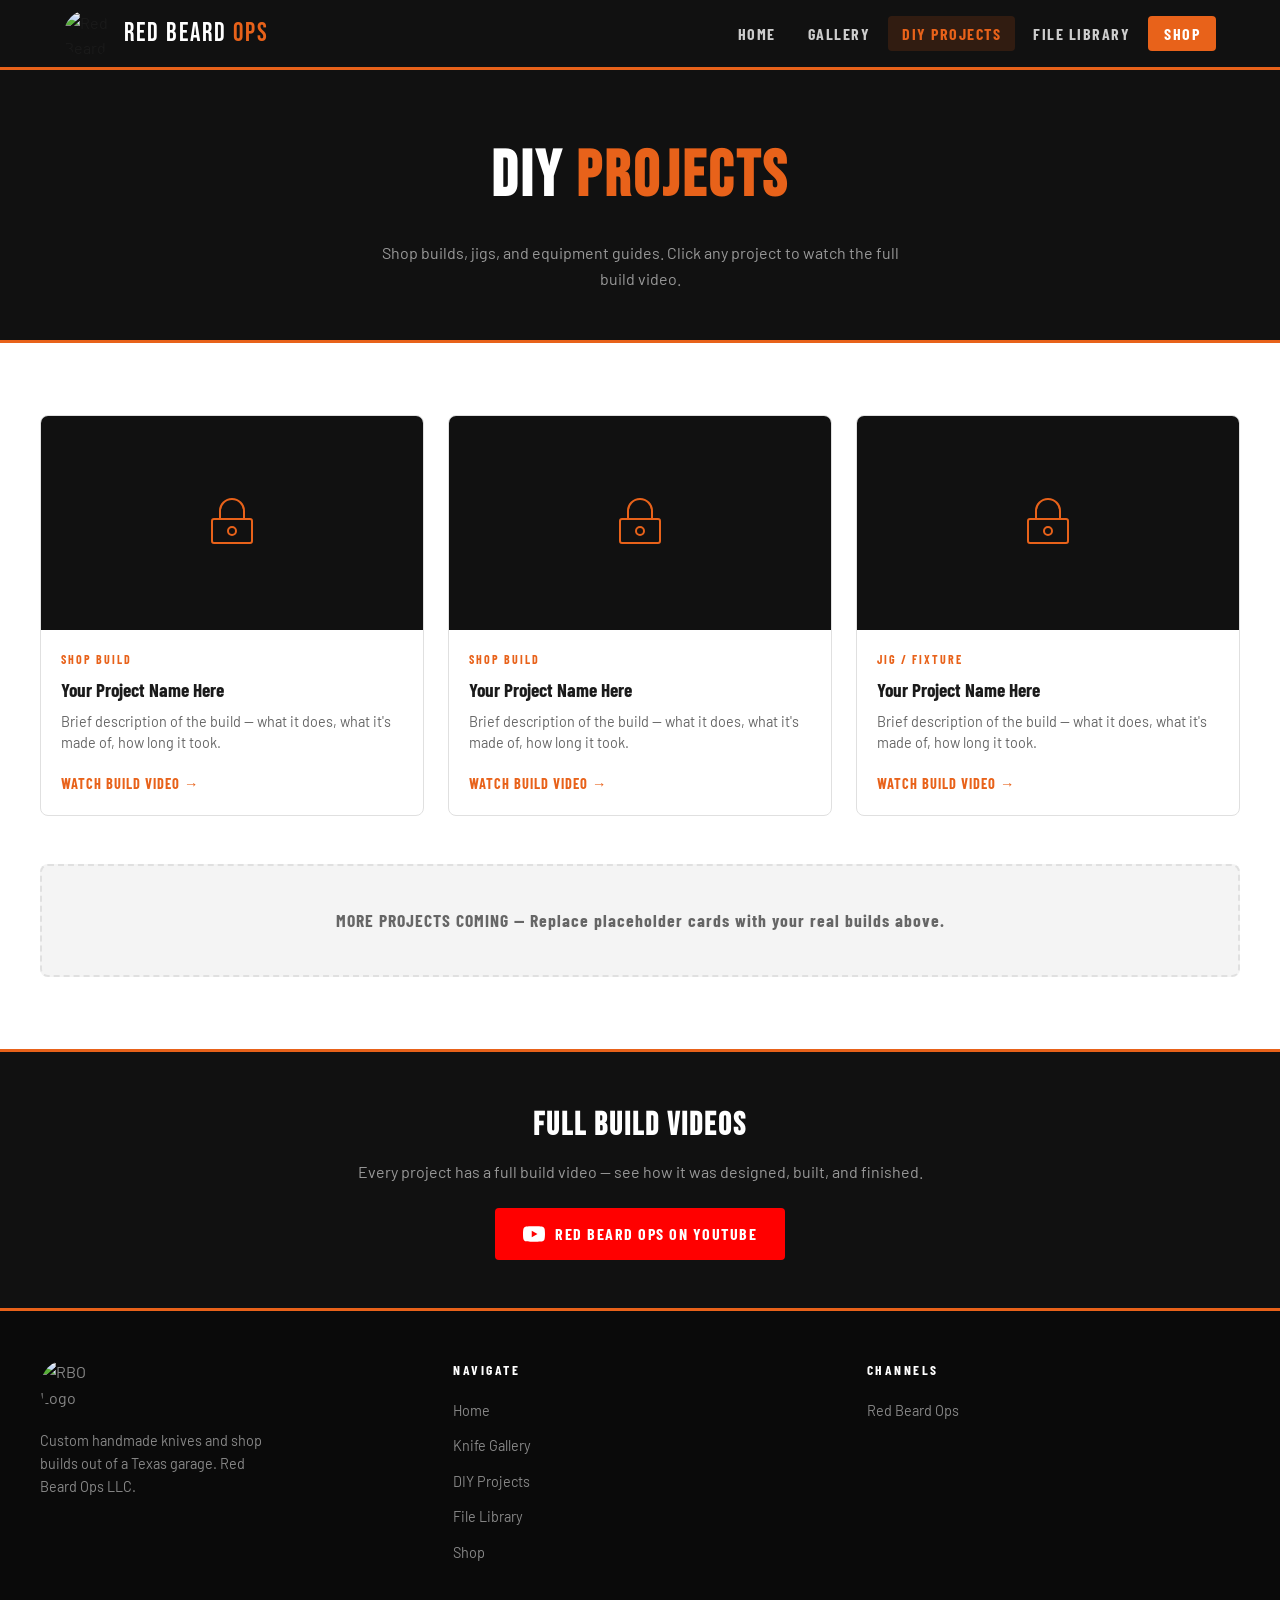
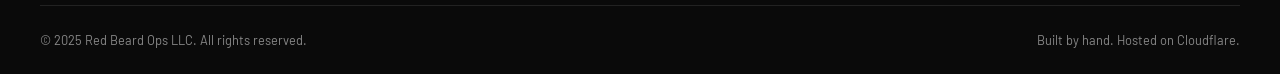
==== pages/diy.html @ 792af095 "Initial site build" ====
<!DOCTYPE html>
<html lang="en">
<head>
  <meta charset="UTF-8" />
  <meta name="viewport" content="width=device-width, initial-scale=1.0" />
  <title>DIY Projects — Red Beard Ops</title>
  <meta name="description" content="Shop builds, jigs, fixtures, and DIY guides from Red Beard Ops — with full build videos." />
  <link rel="icon" href="../images/RBO_Knife_Circle.png" type="image/png" />
  <link rel="stylesheet" href="../css/style.css" />
</head>
<body>

  <!-- ── Navigation ── -->
  <nav class="navbar">
    <div class="nav-inner">
      <a href="../index.html" class="nav-logo">
        <img src="../images/RBO_Knife_Circle.png" alt="Red Beard Ops Logo" />
        <span class="nav-logo-text">RED BEARD <span>OPS</span></span>
      </a>
      <button class="nav-toggle" aria-label="Toggle menu">
        <span></span><span></span><span></span>
      </button>
      <ul class="nav-links">
        <li><a href="../index.html">Home</a></li>
        <li><a href="gallery.html">Gallery</a></li>
        <li><a href="diy.html">DIY Projects</a></li>
        <li><a href="library.html">File Library</a></li>
        <li class="nav-shop"><a href="shop.html">Shop</a></li>
      </ul>
    </div>
  </nav>

  <!-- ── Page Hero ── -->
  <div class="page-hero">
    <h1>DIY <span>PROJECTS</span></h1>
    <p>Shop builds, jigs, and equipment guides. Click any project to watch the full build video.</p>
  </div>

  <!-- ── Projects Grid ── -->
  <section class="section">
    <div class="container">

      <!--
        ════════════════════════════════════════════════
        HOW TO ADD A PROJECT:
        Copy one .card block and fill in:
          - A thumbnail image or leave the SVG placeholder
          - The project name and description
          - The YouTube build video link
        ════════════════════════════════════════════════
      -->

      <div class="card-grid">

        <!-- Example Project Card 1 -->
        <div class="card">
          <a href="https://www.youtube.com/@redbeardops" target="_blank" rel="noopener">
            <div class="card-thumb" style="background:#111; display:flex; align-items:center; justify-content:center;">
              <!-- Replace with: <img src="../images/project1.jpg" alt="Project Name"> -->
              <svg width="64" height="64" viewBox="0 0 64 64" fill="none" xmlns="http://www.w3.org/2000/svg">
                <rect x="12" y="28" width="40" height="24" rx="2" stroke="#e8621a" stroke-width="2" fill="none"/>
                <path d="M20 28V20a12 12 0 0 1 24 0v8" stroke="#e8621a" stroke-width="2"/>
                <circle cx="32" cy="40" r="4" stroke="#e8621a" stroke-width="2" fill="none"/>
              </svg>
            </div>
          </a>
          <div class="card-body">
            <div class="card-tag">Shop Build</div>
            <h3 class="card-title">Your Project Name Here</h3>
            <p class="card-desc">Brief description of the build — what it does, what it's made of, how long it took.</p>
            <a href="https://www.youtube.com/@redbeardops" target="_blank" rel="noopener" class="card-link">Watch Build Video →</a>
          </div>
        </div>

        <!-- Example Project Card 2 -->
        <div class="card">
          <a href="https://www.youtube.com/@redbeardops" target="_blank" rel="noopener">
            <div class="card-thumb" style="background:#111; display:flex; align-items:center; justify-content:center;">
              <svg width="64" height="64" viewBox="0 0 64 64" fill="none" xmlns="http://www.w3.org/2000/svg">
                <rect x="12" y="28" width="40" height="24" rx="2" stroke="#e8621a" stroke-width="2" fill="none"/>
                <path d="M20 28V20a12 12 0 0 1 24 0v8" stroke="#e8621a" stroke-width="2"/>
                <circle cx="32" cy="40" r="4" stroke="#e8621a" stroke-width="2" fill="none"/>
              </svg>
            </div>
          </a>
          <div class="card-body">
            <div class="card-tag">Shop Build</div>
            <h3 class="card-title">Your Project Name Here</h3>
            <p class="card-desc">Brief description of the build — what it does, what it's made of, how long it took.</p>
            <a href="https://www.youtube.com/@redbeardops" target="_blank" rel="noopener" class="card-link">Watch Build Video →</a>
          </div>
        </div>

        <!-- Example Project Card 3 -->
        <div class="card">
          <a href="https://www.youtube.com/@redbeardops" target="_blank" rel="noopener">
            <div class="card-thumb" style="background:#111; display:flex; align-items:center; justify-content:center;">
              <svg width="64" height="64" viewBox="0 0 64 64" fill="none" xmlns="http://www.w3.org/2000/svg">
                <rect x="12" y="28" width="40" height="24" rx="2" stroke="#e8621a" stroke-width="2" fill="none"/>
                <path d="M20 28V20a12 12 0 0 1 24 0v8" stroke="#e8621a" stroke-width="2"/>
                <circle cx="32" cy="40" r="4" stroke="#e8621a" stroke-width="2" fill="none"/>
              </svg>
            </div>
          </a>
          <div class="card-body">
            <div class="card-tag">Jig / Fixture</div>
            <h3 class="card-title">Your Project Name Here</h3>
            <p class="card-desc">Brief description of the build — what it does, what it's made of, how long it took.</p>
            <a href="https://www.youtube.com/@redbeardops" target="_blank" rel="noopener" class="card-link">Watch Build Video →</a>
          </div>
        </div>

      </div>

      <!-- Placeholder notice -->
      <div style="text-align:center; margin-top:48px; padding:40px; background:var(--gray); border-radius:8px; border:2px dashed var(--border);">
        <p style="font-family:var(--font-condensed); font-size:1.1rem; font-weight:700; color:var(--muted); letter-spacing:1px;">
          MORE PROJECTS COMING — Replace placeholder cards with your real builds above.
        </p>
      </div>

    </div>
  </section>

  <!-- ── YouTube CTA ── -->
  <div class="yt-banner">
    <h2>FULL BUILD VIDEOS</h2>
    <p>Every project has a full build video — see how it was designed, built, and finished.</p>
    <a href="https://www.youtube.com/@redbeardops" target="_blank" rel="noopener" class="yt-btn">
      <svg class="yt-icon" viewBox="0 0 24 24" fill="white"><path d="M23.498 6.186a3.016 3.016 0 0 0-2.122-2.136C19.505 3.545 12 3.545 12 3.545s-7.505 0-9.377.505A3.017 3.017 0 0 0 .502 6.186C0 8.07 0 12 0 12s0 3.93.502 5.814a3.016 3.016 0 0 0 2.122 2.136c1.871.505 9.376.505 9.376.505s7.505 0 9.377-.505a3.015 3.015 0 0 0 2.122-2.136C24 15.93 24 12 24 12s0-3.93-.502-5.814zM9.545 15.568V8.432L15.818 12l-6.273 3.568z"/></svg>
      Red Beard Ops on YouTube
    </a>
  </div>

  <!-- ── Footer ── -->
  <footer>
    <div class="footer-inner">
      <div class="footer-brand">
        <img src="../images/RBO_Knife_Circle.png" alt="RBO Logo" />
        <p>Custom handmade knives and shop builds out of a Texas garage. Red Beard Ops LLC.</p>
      </div>
      <div class="footer-col">
        <h4>Navigate</h4>
        <ul>
          <li><a href="../index.html">Home</a></li>
          <li><a href="gallery.html">Knife Gallery</a></li>
          <li><a href="diy.html">DIY Projects</a></li>
          <li><a href="library.html">File Library</a></li>
          <li><a href="shop.html">Shop</a></li>
        </ul>
      </div>
      <div class="footer-col">
        <h4>Channels</h4>
        <ul>
          <li><a href="https://www.youtube.com/@redbeardops" target="_blank" rel="noopener">Red Beard Ops</a></li>
        </ul>
      </div>
    </div>
    <div class="footer-bottom">
      <span>© 2025 Red Beard Ops LLC. All rights reserved.</span>
      <span>Built by hand. Hosted on Cloudflare.</span>
    </div>
  </footer>

  <script src="../js/main.js"></script>
</body>
</html>
---- css/style.css ----
/* ============================================
   RED BEARD OPS — Main Stylesheet
   Color Palette:
     Background:  #ffffff
     Text:        #1a1a1a
     Orange:      #e8621a  (beard orange)
     Dark:        #111111
     Mid Gray:    #f4f4f4
     Border:      #e0e0e0
   ============================================ */

@import url('https://fonts.googleapis.com/css2?family=Bebas+Neue&family=Barlow:wght@400;500;600;700&family=Barlow+Condensed:wght@600;700&display=swap');

/* ── Reset & Base ── */
*, *::before, *::after { box-sizing: border-box; margin: 0; padding: 0; }

:root {
  --orange:  #e8621a;
  --dark:    #111111;
  --white:   #ffffff;
  --gray:    #f4f4f4;
  --border:  #e0e0e0;
  --text:    #1a1a1a;
  --muted:   #666666;
  --font-display: 'Bebas Neue', sans-serif;
  --font-condensed: 'Barlow Condensed', sans-serif;
  --font-body: 'Barlow', sans-serif;
  --nav-height: 70px;
  --max-width: 1200px;
}

html { scroll-behavior: smooth; }

body {
  font-family: var(--font-body);
  color: var(--text);
  background: var(--white);
  line-height: 1.6;
  font-size: 16px;
}

img { max-width: 100%; display: block; }
a { color: inherit; text-decoration: none; }

/* ── Navigation ── */
.navbar {
  position: sticky;
  top: 0;
  z-index: 100;
  background: var(--dark);
  height: var(--nav-height);
  display: flex;
  align-items: center;
  border-bottom: 3px solid var(--orange);
}

.nav-inner {
  max-width: var(--max-width);
  width: 100%;
  margin: 0 auto;
  padding: 0 24px;
  display: flex;
  align-items: center;
  justify-content: space-between;
}

.nav-logo {
  display: flex;
  align-items: center;
  gap: 12px;
}

.nav-logo img {
  height: 48px;
  width: 48px;
  object-fit: contain;
  border-radius: 50%;
}

.nav-logo-text {
  font-family: var(--font-display);
  font-size: 1.6rem;
  color: var(--white);
  letter-spacing: 2px;
  line-height: 1;
}

.nav-logo-text span {
  color: var(--orange);
}

.nav-links {
  display: flex;
  align-items: center;
  gap: 4px;
  list-style: none;
}

.nav-links a {
  font-family: var(--font-condensed);
  font-size: 1rem;
  font-weight: 700;
  color: #ccc;
  letter-spacing: 1.5px;
  text-transform: uppercase;
  padding: 8px 14px;
  border-radius: 4px;
  transition: color 0.2s, background 0.2s;
}

.nav-links a:hover,
.nav-links a.active {
  color: var(--white);
  background: rgba(232, 98, 26, 0.15);
}

.nav-links a.active {
  color: var(--orange);
}

/* Shop button in nav */
.nav-links .nav-shop a {
  background: var(--orange);
  color: var(--white);
  border-radius: 4px;
  padding: 8px 16px;
}

.nav-links .nav-shop a:hover {
  background: #d4551a;
  color: var(--white);
}

/* Mobile hamburger */
.nav-toggle {
  display: none;
  flex-direction: column;
  gap: 5px;
  cursor: pointer;
  padding: 4px;
}

.nav-toggle span {
  display: block;
  width: 26px;
  height: 2px;
  background: var(--white);
  transition: transform 0.3s, opacity 0.3s;
}

/* ── Hero ── */
.hero {
  background: var(--dark);
  color: var(--white);
  padding: 90px 24px 80px;
  text-align: center;
  position: relative;
  overflow: hidden;
}

.hero::before {
  content: '';
  position: absolute;
  inset: 0;
  background: repeating-linear-gradient(
    -45deg,
    transparent,
    transparent 40px,
    rgba(232,98,26,0.03) 40px,
    rgba(232,98,26,0.03) 80px
  );
  pointer-events: none;
}

.hero-logo {
  width: 160px;
  height: 160px;
  object-fit: contain;
  margin: 0 auto 28px;
  filter: drop-shadow(0 4px 24px rgba(232,98,26,0.3));
  animation: fadeUp 0.7s ease both;
}

.hero h1 {
  font-family: var(--font-display);
  font-size: clamp(3rem, 8vw, 5.5rem);
  letter-spacing: 4px;
  line-height: 1;
  animation: fadeUp 0.7s 0.1s ease both;
}

.hero h1 span { color: var(--orange); }

.hero-tagline {
  font-family: var(--font-condensed);
  font-size: clamp(1rem, 2.5vw, 1.3rem);
  font-weight: 600;
  letter-spacing: 3px;
  text-transform: uppercase;
  color: #aaa;
  margin-top: 12px;
  animation: fadeUp 0.7s 0.2s ease both;
}

.hero-divider {
  width: 60px;
  height: 3px;
  background: var(--orange);
  margin: 28px auto;
  animation: fadeUp 0.7s 0.3s ease both;
}

.hero-description {
  max-width: 600px;
  margin: 0 auto 36px;
  color: #bbb;
  font-size: 1.05rem;
  line-height: 1.7;
  animation: fadeUp 0.7s 0.35s ease both;
}

.hero-buttons {
  display: flex;
  gap: 16px;
  justify-content: center;
  flex-wrap: wrap;
  animation: fadeUp 0.7s 0.45s ease both;
}

/* ── Buttons ── */
.btn {
  display: inline-flex;
  align-items: center;
  gap: 8px;
  font-family: var(--font-condensed);
  font-size: 1rem;
  font-weight: 700;
  letter-spacing: 1.5px;
  text-transform: uppercase;
  padding: 13px 28px;
  border-radius: 4px;
  border: 2px solid transparent;
  cursor: pointer;
  transition: all 0.2s;
}

.btn-primary {
  background: var(--orange);
  color: var(--white);
  border-color: var(--orange);
}

.btn-primary:hover {
  background: #d4551a;
  border-color: #d4551a;
  transform: translateY(-1px);
}

.btn-outline {
  background: transparent;
  color: var(--white);
  border-color: rgba(255,255,255,0.4);
}

.btn-outline:hover {
  border-color: var(--orange);
  color: var(--orange);
  transform: translateY(-1px);
}

.btn-dark {
  background: var(--dark);
  color: var(--white);
  border-color: var(--dark);
}

.btn-dark:hover {
  background: #222;
  transform: translateY(-1px);
}

/* ── Section Base ── */
.section {
  padding: 72px 24px;
}

.section-alt {
  background: var(--gray);
}

.section-dark {
  background: var(--dark);
  color: var(--white);
}

.container {
  max-width: var(--max-width);
  margin: 0 auto;
}

.section-header {
  text-align: center;
  margin-bottom: 48px;
}

.section-label {
  font-family: var(--font-condensed);
  font-size: 0.85rem;
  font-weight: 700;
  letter-spacing: 3px;
  text-transform: uppercase;
  color: var(--orange);
  margin-bottom: 10px;
}

.section-title {
  font-family: var(--font-display);
  font-size: clamp(2rem, 5vw, 3rem);
  letter-spacing: 2px;
  line-height: 1.1;
}

.section-dark .section-title { color: var(--white); }

.section-subtitle {
  color: var(--muted);
  margin-top: 12px;
  font-size: 1.05rem;
  max-width: 560px;
  margin-left: auto;
  margin-right: auto;
}

.section-dark .section-subtitle { color: #999; }

/* ── Cards ── */
.card-grid {
  display: grid;
  grid-template-columns: repeat(auto-fill, minmax(300px, 1fr));
  gap: 24px;
}

.card {
  background: var(--white);
  border: 1px solid var(--border);
  border-radius: 8px;
  overflow: hidden;
  transition: transform 0.2s, box-shadow 0.2s;
}

.card:hover {
  transform: translateY(-4px);
  box-shadow: 0 12px 32px rgba(0,0,0,0.1);
}

.card-thumb {
  width: 100%;
  aspect-ratio: 16/9;
  object-fit: cover;
  background: #222;
  display: flex;
  align-items: center;
  justify-content: center;
  color: #555;
  font-size: 0.85rem;
}

.card-thumb img {
  width: 100%;
  height: 100%;
  object-fit: cover;
}

.card-body {
  padding: 20px;
}

.card-tag {
  font-family: var(--font-condensed);
  font-size: 0.75rem;
  font-weight: 700;
  letter-spacing: 2px;
  text-transform: uppercase;
  color: var(--orange);
  margin-bottom: 8px;
}

.card-title {
  font-family: var(--font-condensed);
  font-size: 1.2rem;
  font-weight: 700;
  line-height: 1.3;
  margin-bottom: 8px;
}

.card-desc {
  font-size: 0.9rem;
  color: var(--muted);
  line-height: 1.5;
  margin-bottom: 16px;
}

.card-link {
  font-family: var(--font-condensed);
  font-size: 0.9rem;
  font-weight: 700;
  letter-spacing: 1px;
  text-transform: uppercase;
  color: var(--orange);
  display: inline-flex;
  align-items: center;
  gap: 6px;
  transition: gap 0.2s;
}

.card-link:hover { gap: 10px; }

/* ── YouTube Banner ── */
.yt-banner {
  background: var(--dark);
  border-top: 3px solid var(--orange);
  padding: 48px 24px;
  text-align: center;
}

.yt-banner h2 {
  font-family: var(--font-display);
  font-size: 2rem;
  color: var(--white);
  letter-spacing: 2px;
  margin-bottom: 8px;
}

.yt-banner p {
  color: #999;
  margin-bottom: 24px;
}

.yt-btn {
  display: inline-flex;
  align-items: center;
  gap: 10px;
  background: #ff0000;
  color: var(--white);
  font-family: var(--font-condensed);
  font-size: 1rem;
  font-weight: 700;
  letter-spacing: 1.5px;
  text-transform: uppercase;
  padding: 13px 28px;
  border-radius: 4px;
  transition: background 0.2s, transform 0.2s;
}

.yt-btn:hover {
  background: #cc0000;
  transform: translateY(-1px);
}

/* YouTube icon SVG inline */
.yt-icon {
  width: 22px;
  height: 22px;
}

/* ── About Strip ── */
.about-strip {
  display: grid;
  grid-template-columns: 1fr 1fr;
  gap: 0;
}

.about-strip-text {
  padding: 64px 48px;
  display: flex;
  flex-direction: column;
  justify-content: center;
}

.about-strip-image {
  background: var(--dark);
  display: flex;
  align-items: center;
  justify-content: center;
  padding: 48px;
  min-height: 320px;
}

.about-strip-image img {
  max-height: 260px;
  object-fit: contain;
  filter: drop-shadow(0 4px 24px rgba(232,98,26,0.25));
}

/* ── Footer ── */
footer {
  background: #0a0a0a;
  color: #888;
  padding: 48px 24px 24px;
  border-top: 3px solid var(--orange);
}

.footer-inner {
  max-width: var(--max-width);
  margin: 0 auto;
  display: grid;
  grid-template-columns: 1fr 1fr 1fr;
  gap: 40px;
  padding-bottom: 40px;
  border-bottom: 1px solid #222;
}

.footer-brand img {
  height: 56px;
  width: 56px;
  object-fit: contain;
  border-radius: 50%;
  margin-bottom: 14px;
}

.footer-brand p {
  font-size: 0.9rem;
  line-height: 1.6;
  max-width: 240px;
}

.footer-col h4 {
  font-family: var(--font-condensed);
  font-size: 0.85rem;
  font-weight: 700;
  letter-spacing: 2.5px;
  text-transform: uppercase;
  color: var(--white);
  margin-bottom: 16px;
}

.footer-col ul {
  list-style: none;
  display: flex;
  flex-direction: column;
  gap: 10px;
}

.footer-col ul a {
  color: #888;
  font-size: 0.9rem;
  transition: color 0.2s;
}

.footer-col ul a:hover { color: var(--orange); }

.footer-bottom {
  max-width: var(--max-width);
  margin: 24px auto 0;
  display: flex;
  justify-content: space-between;
  align-items: center;
  font-size: 0.8rem;
  flex-wrap: wrap;
  gap: 12px;
}

.footer-bottom a { color: var(--orange); }

/* ── Page Hero (inner pages) ── */
.page-hero {
  background: var(--dark);
  padding: 56px 24px 48px;
  text-align: center;
  border-bottom: 3px solid var(--orange);
}

.page-hero h1 {
  font-family: var(--font-display);
  font-size: clamp(2.5rem, 6vw, 4rem);
  color: var(--white);
  letter-spacing: 3px;
}

.page-hero h1 span { color: var(--orange); }

.page-hero p {
  color: #999;
  margin-top: 12px;
  font-size: 1rem;
  max-width: 520px;
  margin-left: auto;
  margin-right: auto;
}

/* ── Animations ── */
@keyframes fadeUp {
  from { opacity: 0; transform: translateY(20px); }
  to   { opacity: 1; transform: translateY(0); }
}

/* ── Responsive ── */
@media (max-width: 768px) {
  .nav-links {
    display: none;
    flex-direction: column;
    position: absolute;
    top: var(--nav-height);
    left: 0; right: 0;
    background: var(--dark);
    padding: 16px;
    border-bottom: 2px solid var(--orange);
    gap: 4px;
  }

  .nav-links.open { display: flex; }
  .nav-toggle { display: flex; }

  .about-strip { grid-template-columns: 1fr; }
  .about-strip-image { min-height: 220px; padding: 32px; }
  .about-strip-text { padding: 40px 24px; }

  .footer-inner { grid-template-columns: 1fr; gap: 32px; }
  .footer-bottom { flex-direction: column; text-align: center; }

  .hero { padding: 60px 24px 56px; }
  .hero-logo { width: 120px; height: 120px; }
}
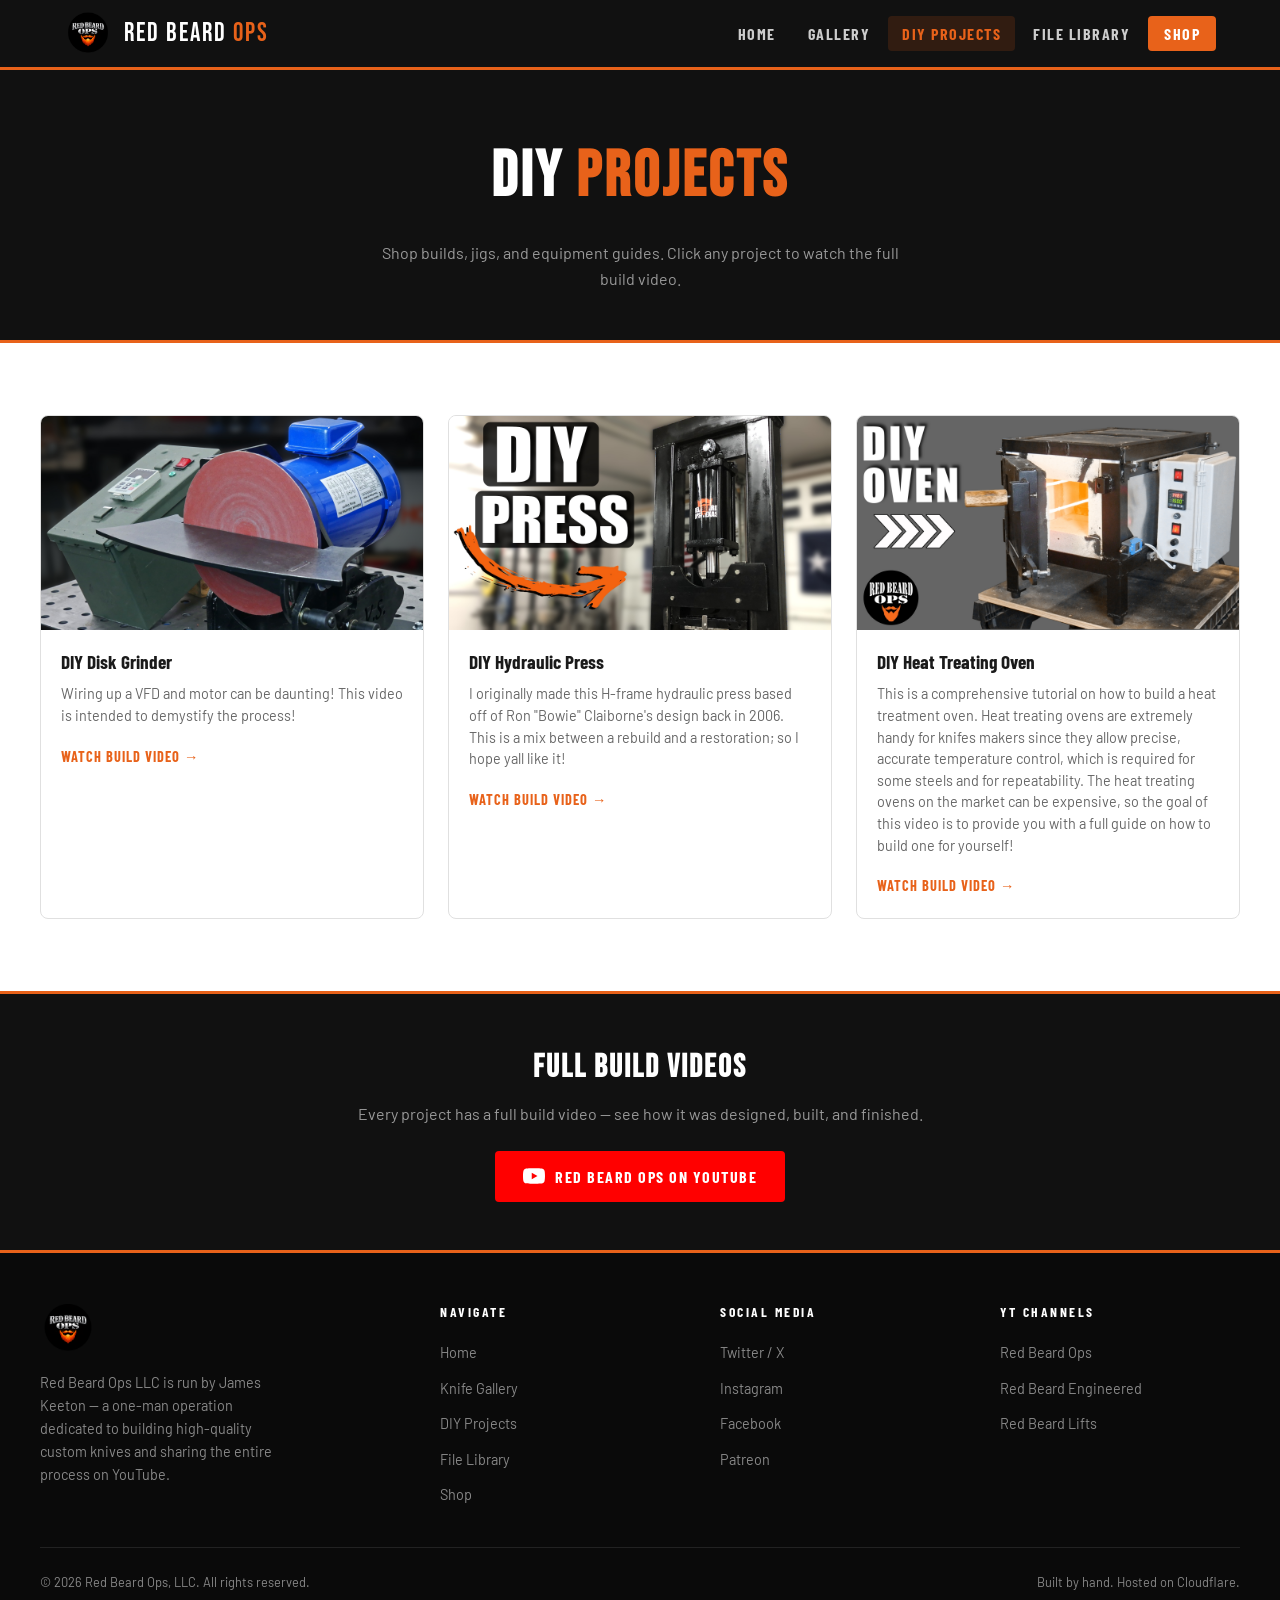
==== commit ddfed598: "Ready to deploy" ====
--- a/pages/diy.html
+++ b/pages/diy.html
@@ -5,8 +5,28 @@
   <meta name="viewport" content="width=device-width, initial-scale=1.0" />
   <title>DIY Projects — Red Beard Ops</title>
   <meta name="description" content="Shop builds, jigs, fixtures, and DIY guides from Red Beard Ops — with full build videos." />
-  <link rel="icon" href="../images/RBO_Knife_Circle.png" type="image/png" />
+  <link rel="icon" href="../images/RBO_Circle_2026.png" type="image/png" />
   <link rel="stylesheet" href="../css/style.css" />
+  <style>
+    /* Match gallery card image styling */
+    .card-thumb {
+      width: 100%;
+      aspect-ratio: 16/9;
+      overflow: hidden;
+      background: #111;
+    }
+    .card-thumb img {
+      width: 100%;
+      height: 100%;
+      object-fit: cover;
+      object-position: center;
+      display: block;
+      transition: transform 0.4s ease;
+    }
+    .card:hover .card-thumb img {
+      transform: scale(1.04);
+    }
+  </style>
 </head>
 <body>
 
@@ -14,7 +34,7 @@
   <nav class="navbar">
     <div class="nav-inner">
       <a href="../index.html" class="nav-logo">
-        <img src="../images/RBO_Knife_Circle.png" alt="Red Beard Ops Logo" />
+        <img src="../images/RBO_Circle_2026.png" alt="Red Beard Ops Logo" />
         <span class="nav-logo-text">RED BEARD <span>OPS</span></span>
       </a>
       <button class="nav-toggle" aria-label="Toggle menu">
@@ -44,79 +64,58 @@
         ════════════════════════════════════════════════
         HOW TO ADD A PROJECT:
         Copy one .card block and fill in:
-          - A thumbnail image or leave the SVG placeholder
-          - The project name and description
-          - The YouTube build video link
+          - Replace the img src with your image path
+          - Replace both href links with the YouTube video URL
+          - Update the project name and description
+
+        New projects go at the TOP (newest first).
         ════════════════════════════════════════════════
       -->
 
       <div class="card-grid">
 
-        <!-- Example Project Card 1 -->
+        <!-- ── Disk Grinder ── -->
         <div class="card">
-          <a href="https://www.youtube.com/@redbeardops" target="_blank" rel="noopener">
-            <div class="card-thumb" style="background:#111; display:flex; align-items:center; justify-content:center;">
-              <!-- Replace with: <img src="../images/project1.jpg" alt="Project Name"> -->
-              <svg width="64" height="64" viewBox="0 0 64 64" fill="none" xmlns="http://www.w3.org/2000/svg">
-                <rect x="12" y="28" width="40" height="24" rx="2" stroke="#e8621a" stroke-width="2" fill="none"/>
-                <path d="M20 28V20a12 12 0 0 1 24 0v8" stroke="#e8621a" stroke-width="2"/>
-                <circle cx="32" cy="40" r="4" stroke="#e8621a" stroke-width="2" fill="none"/>
-              </svg>
+          <a href="https://youtu.be/680VFZ8Tm1g" target="_blank" rel="noopener">
+            <div class="card-thumb">
+              <img src="../images/DiskGrinder_DIY.jpg" alt="DIY Disk Grinder" />
             </div>
           </a>
           <div class="card-body">
-            <div class="card-tag">Shop Build</div>
-            <h3 class="card-title">Your Project Name Here</h3>
-            <p class="card-desc">Brief description of the build — what it does, what it's made of, how long it took.</p>
-            <a href="https://www.youtube.com/@redbeardops" target="_blank" rel="noopener" class="card-link">Watch Build Video →</a>
+            <h3 class="card-title">DIY Disk Grinder</h3>
+            <p class="card-desc">Wiring up a VFD and motor can be daunting! This video is intended to demystify the process!</p>
+            <a href="https://youtu.be/680VFZ8Tm1g" target="_blank" rel="noopener" class="card-link">Watch Build Video →</a>
           </div>
         </div>
 
-        <!-- Example Project Card 2 -->
+        <!-- ── Hydraulic Press ── -->
         <div class="card">
-          <a href="https://www.youtube.com/@redbeardops" target="_blank" rel="noopener">
-            <div class="card-thumb" style="background:#111; display:flex; align-items:center; justify-content:center;">
-              <svg width="64" height="64" viewBox="0 0 64 64" fill="none" xmlns="http://www.w3.org/2000/svg">
-                <rect x="12" y="28" width="40" height="24" rx="2" stroke="#e8621a" stroke-width="2" fill="none"/>
-                <path d="M20 28V20a12 12 0 0 1 24 0v8" stroke="#e8621a" stroke-width="2"/>
-                <circle cx="32" cy="40" r="4" stroke="#e8621a" stroke-width="2" fill="none"/>
-              </svg>
+          <a href="https://youtu.be/q58iInuNtRY" target="_blank" rel="noopener">
+            <div class="card-thumb">
+              <img src="../images/Hydraulic_Press_DIY.jpg" alt="DIY Hydraulic Press" />
             </div>
           </a>
           <div class="card-body">
-            <div class="card-tag">Shop Build</div>
-            <h3 class="card-title">Your Project Name Here</h3>
-            <p class="card-desc">Brief description of the build — what it does, what it's made of, how long it took.</p>
-            <a href="https://www.youtube.com/@redbeardops" target="_blank" rel="noopener" class="card-link">Watch Build Video →</a>
+            <h3 class="card-title">DIY Hydraulic Press</h3>
+            <p class="card-desc">I originally made this H-frame hydraulic press based off of Ron "Bowie" Claiborne's design back in 2006. This is a mix between a rebuild and a restoration; so I hope yall like it!</p>
+            <a href="https://youtu.be/q58iInuNtRY" target="_blank" rel="noopener" class="card-link">Watch Build Video →</a>
           </div>
         </div>
 
-        <!-- Example Project Card 3 -->
+        <!-- ── Heat Treating Oven ── -->
         <div class="card">
-          <a href="https://www.youtube.com/@redbeardops" target="_blank" rel="noopener">
-            <div class="card-thumb" style="background:#111; display:flex; align-items:center; justify-content:center;">
-              <svg width="64" height="64" viewBox="0 0 64 64" fill="none" xmlns="http://www.w3.org/2000/svg">
-                <rect x="12" y="28" width="40" height="24" rx="2" stroke="#e8621a" stroke-width="2" fill="none"/>
-                <path d="M20 28V20a12 12 0 0 1 24 0v8" stroke="#e8621a" stroke-width="2"/>
-                <circle cx="32" cy="40" r="4" stroke="#e8621a" stroke-width="2" fill="none"/>
-              </svg>
+          <a href="https://youtu.be/7FalYyVASyw" target="_blank" rel="noopener">
+            <div class="card-thumb">
+              <img src="../images/Heat_Treating_Oven_DIY.jpg" alt="DIY Heat Treating Oven" />
             </div>
           </a>
           <div class="card-body">
-            <div class="card-tag">Jig / Fixture</div>
-            <h3 class="card-title">Your Project Name Here</h3>
-            <p class="card-desc">Brief description of the build — what it does, what it's made of, how long it took.</p>
-            <a href="https://www.youtube.com/@redbeardops" target="_blank" rel="noopener" class="card-link">Watch Build Video →</a>
+            <h3 class="card-title">DIY Heat Treating Oven</h3>
+            <p class="card-desc">This is a comprehensive tutorial on how to build a heat treatment oven. Heat treating ovens are extremely handy for knifes makers since they allow precise, accurate temperature control, which is required for some steels and for repeatability. The heat treating ovens on the market can be expensive, so the goal of this video is to provide you with a full guide on how to build one for yourself!</p>
+            <a href="https://youtu.be/7FalYyVASyw" target="_blank" rel="noopener" class="card-link">Watch Build Video →</a>
           </div>
         </div>
 
-      </div>
-
-      <!-- Placeholder notice -->
-      <div style="text-align:center; margin-top:48px; padding:40px; background:var(--gray); border-radius:8px; border:2px dashed var(--border);">
-        <p style="font-family:var(--font-condensed); font-size:1.1rem; font-weight:700; color:var(--muted); letter-spacing:1px;">
-          MORE PROJECTS COMING — Replace placeholder cards with your real builds above.
-        </p>
       </div>
 
     </div>
@@ -136,8 +135,8 @@
   <footer>
     <div class="footer-inner">
       <div class="footer-brand">
-        <img src="../images/RBO_Knife_Circle.png" alt="RBO Logo" />
-        <p>Custom handmade knives and shop builds out of a Texas garage. Red Beard Ops LLC.</p>
+        <img src="../images/RBO_Circle_2026.png" alt="RBO Logo" />
+        <p>Red Beard Ops LLC is run by James Keeton — a one-man operation dedicated to building high-quality custom knives and sharing the entire process on YouTube.</p>
       </div>
       <div class="footer-col">
         <h4>Navigate</h4>
@@ -150,14 +149,25 @@
         </ul>
       </div>
       <div class="footer-col">
-        <h4>Channels</h4>
+        <h4>Social Media</h4>
+        <ul>
+          <li><a href="https://x.com/RedBeardOps" target="_blank" rel="noopener">Twitter / X</a></li>
+          <li><a href="https://www.instagram.com/redbeardops/" target="_blank" rel="noopener">Instagram</a></li>
+          <li><a href="https://www.facebook.com/RedBeardOps/" target="_blank" rel="noopener">Facebook</a></li>
+          <li><a href="https://www.patreon.com/c/RedBeardOps" target="_blank" rel="noopener">Patreon</a></li>
+        </ul>
+      </div>
+      <div class="footer-col">
+        <h4>YT Channels</h4>
         <ul>
           <li><a href="https://www.youtube.com/@redbeardops" target="_blank" rel="noopener">Red Beard Ops</a></li>
+          <li><a href="https://www.youtube.com/@redbeardengineered" target="_blank" rel="noopener">Red Beard Engineered</a></li>
+          <li><a href="https://www.youtube.com/@RedBeardLifts" target="_blank" rel="noopener">Red Beard Lifts</a></li>
         </ul>
       </div>
     </div>
     <div class="footer-bottom">
-      <span>© 2025 Red Beard Ops LLC. All rights reserved.</span>
+      <span>© 2026 Red Beard Ops, LLC. All rights reserved.</span>
       <span>Built by hand. Hosted on Cloudflare.</span>
     </div>
   </footer>
--- a/css/style.css
+++ b/css/style.css
@@ -504,7 +504,7 @@
   max-width: var(--max-width);
   margin: 0 auto;
   display: grid;
-  grid-template-columns: 1fr 1fr 1fr;
+  grid-template-columns: 1.5fr 1fr 1fr 1fr;
   gap: 40px;
   padding-bottom: 40px;
   border-bottom: 1px solid #222;
@@ -615,9 +615,13 @@
   .about-strip-image { min-height: 220px; padding: 32px; }
   .about-strip-text { padding: 40px 24px; }
 
-  .footer-inner { grid-template-columns: 1fr; gap: 32px; }
+  .footer-inner { grid-template-columns: 1fr 1fr; gap: 32px; }
   .footer-bottom { flex-direction: column; text-align: center; }
 
   .hero { padding: 60px 24px 56px; }
   .hero-logo { width: 120px; height: 120px; }
 }
+
+@media (max-width: 480px) {
+  .footer-inner { grid-template-columns: 1fr; }
+}
